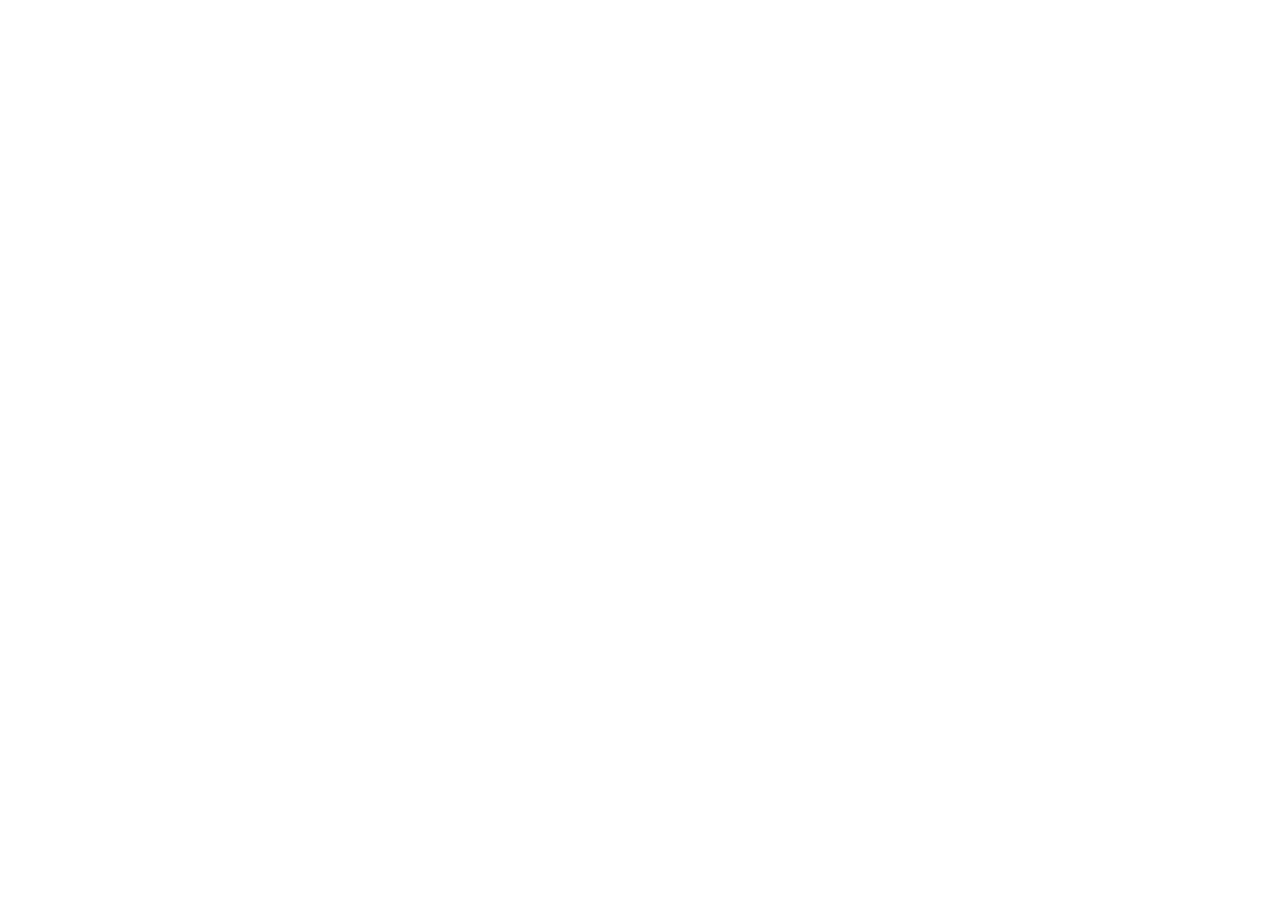
==== index.html @ e59b92d1 "Add Watchpost Agent launcher" ====
<!doctype html>
<html lang="en">
	<head>
		<meta charset="utf-8">
		<meta name="viewport" content="width=device-width, initial-scale=1">
		<meta name="color-scheme" content="dark">
		<title>Watchpost Agent</title>
		<link rel="icon" href="assets/images/favicon.svg" type="image/svg+xml">
		<link rel="stylesheet" href="assets/css/style.css">
		<script defer src="assets/js/script.js"></script>
	</head>
	<body>
		<main class="auth-shell" data-launcher data-default-host="localhost" data-default-port="7335">
		  <form class="auth-card" data-config novalidate>
		    <div class="auth-brand"><span class="brand-mark" aria-hidden="true">W</span><strong>Watchpost Agent</strong></div>
		    <h1>Watchpost Agent</h1>
		    <div class="auth-error" data-error role="alert" hidden></div>
		    <label>Domain or IP<input name="host" value="localhost" placeholder="localhost or https://agent.example.com" autocomplete="url" spellcheck="false"></label>
		    <label>Port<input name="port" type="number" min="1" max="65535" value="7335" inputmode="numeric"></label>
		    <div class="actions"><button type="submit">Save</button><button type="button" class="secondary" data-defaults>Use defaults</button></div>
		    <button type="button" class="secondary open" data-open>Open Watchpost Agent</button>
		  </form>
		</main>
	</body>
</html>
---- assets/css/style.css ----
:root{color-scheme:dark;--bg:#111310;--surface:#181b17;--line:#343a32;--line-strong:#4b5348;--text:#f0f2ed;--muted:#a3aa9e;--accent:#a7cf7a;--danger:#d97870;--radius:8px}*{box-sizing:border-box}html{background:var(--bg);color:var(--text);font:15px/1.55 Inter,ui-sans-serif,system-ui,sans-serif}body{min-height:100vh;margin:0;background:var(--bg)}button,input{font:inherit}[hidden]{display:none!important}.auth-shell{min-height:100vh;display:grid;place-items:center;padding:30px}.auth-card{display:none;width:min(460px,100%);padding:28px;border:1px solid var(--line);border-radius:var(--radius);background:var(--surface);gap:16px}.config .auth-card{display:grid}.auth-brand{display:flex;align-items:center;gap:10px;margin-bottom:4px}.brand-mark{display:grid;place-items:center;width:30px;height:30px;border:1px solid #65705f;border-radius:7px;color:var(--accent);font:800 12px ui-monospace,monospace}.auth-card h1{margin:0 0 4px;font-size:42px;line-height:1.02;letter-spacing:-.04em}.auth-card label{display:grid;gap:7px;color:var(--muted);font-weight:650}input{display:block;width:100%;padding:11px 12px;border:1px solid var(--line);border-radius:6px;background:var(--bg);color:var(--text);outline:0}input:focus{border-color:var(--line-strong);box-shadow:0 0 0 3px rgba(240,242,237,.08)}button{display:block;padding:10px 15px;border:1px solid var(--accent);border-radius:6px;background:var(--accent);color:#12160f;font-weight:750;cursor:pointer}.secondary{background:transparent;color:var(--text);border-color:var(--line-strong)}.actions{display:flex;gap:8px}.actions button{flex:1}.open{width:100%}.auth-error{padding:10px 12px;border:1px solid var(--danger);border-radius:6px;background:#2b1d1b;color:var(--text);font-size:12px}@media(max-width:560px){.auth-shell{display:block}.auth-card{margin:auto;padding:24px 20px}.actions{display:grid}}@media(prefers-reduced-motion:reduce){*{animation-duration:.01ms!important;transition-duration:.01ms!important}}
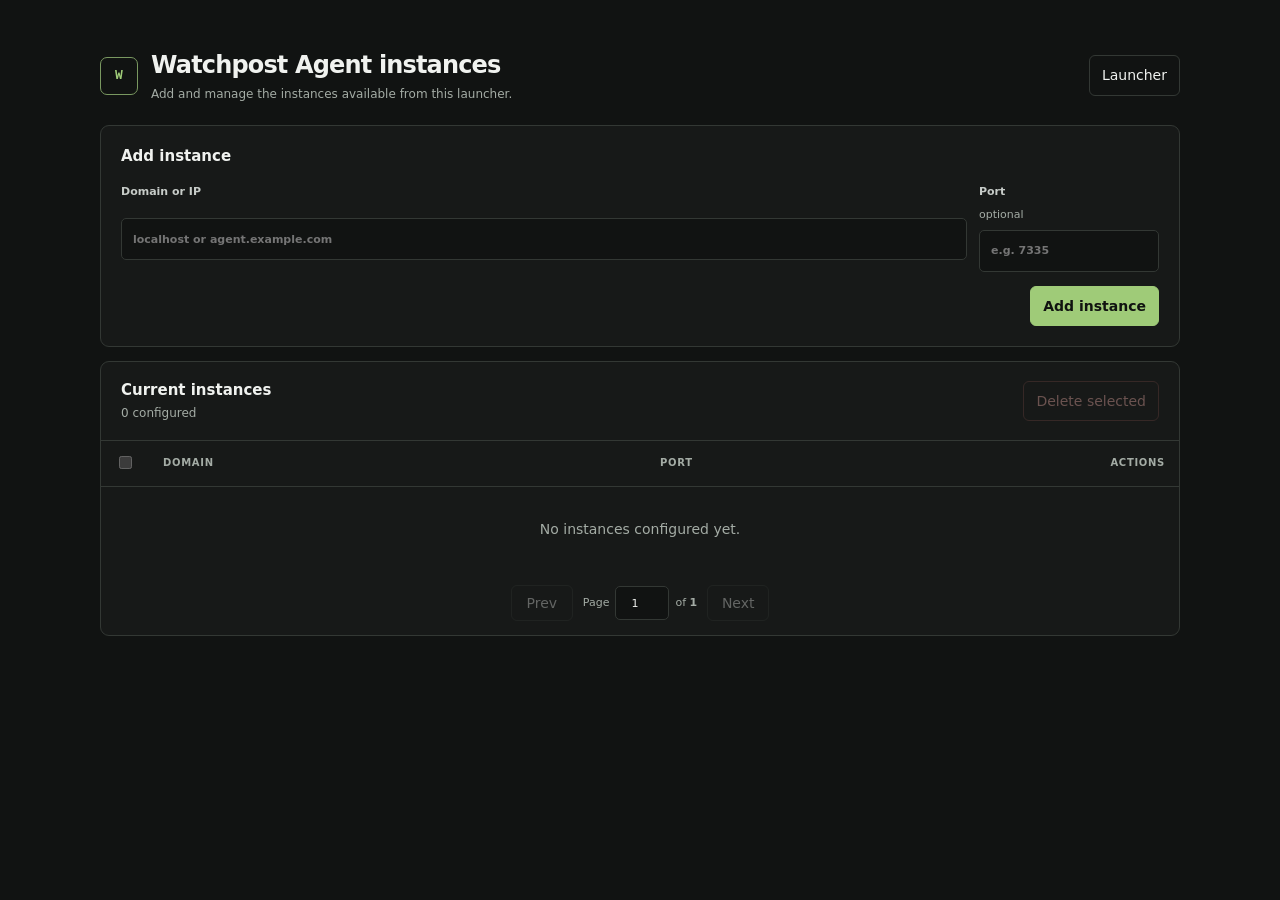
==== commit 9572e9f2: "Turn Watchpost Agent redirect into instance launcher" ====
--- a/index.html
+++ b/index.html
@@ -10,16 +10,49 @@
 		<script defer src="assets/js/script.js"></script>
 	</head>
 	<body>
-		<main class="auth-shell" data-launcher data-default-host="localhost" data-default-port="7335">
-		  <form class="auth-card" data-config novalidate>
-		    <div class="auth-brand"><span class="brand-mark" aria-hidden="true">W</span><strong>Watchpost Agent</strong></div>
-		    <h1>Watchpost Agent</h1>
-		    <div class="auth-error" data-error role="alert" hidden></div>
-		    <label>Domain or IP<input name="host" value="localhost" placeholder="localhost or https://agent.example.com" autocomplete="url" spellcheck="false"></label>
-		    <label>Port<input name="port" type="number" min="1" max="65535" value="7335" inputmode="numeric"></label>
-		    <div class="actions"><button type="submit">Save</button><button type="button" class="secondary" data-defaults>Use defaults</button></div>
-		    <button type="button" class="secondary open" data-open>Open Watchpost Agent</button>
-		  </form>
+		<main class="instance-app" data-instance-launcher data-product="watchpost-agent" data-product-title="Watchpost Agent">
+		  <section class="launcher-view" data-launcher-view hidden>
+		    <header class="page-header">
+		      <div class="brand"><span class="brand-mark">W</span><div><h1>Watchpost Agent</h1><p>Choose an instance to open.</p></div></div>
+		      <button class="icon-button" type="button" data-open-config aria-label="Configure instances" title="Configure instances">&#9881;</button>
+		    </header>
+		    <div class="instance-grid" data-instance-grid></div>
+		    <nav class="pager" data-launcher-pager aria-label="Instance pages">
+		      <button type="button" data-prev>Prev</button>
+		      <label>Page <input type="number" min="1" step="1" value="1" data-page-input aria-label="Page number"> <span>of <strong data-page-count>1</strong></span></label>
+		      <button type="button" data-next>Next</button>
+		    </nav>
+		  </section>
+		  <section class="config-view" data-config-view hidden>
+		    <header class="page-header">
+		      <div class="brand"><span class="brand-mark">W</span><div><h1>Watchpost Agent instances</h1><p>Add and manage the instances available from this launcher.</p></div></div>
+		      <button class="secondary" type="button" data-back-launcher>Launcher</button>
+		    </header>
+		    <form class="instance-form panel" data-instance-form novalidate>
+		      <input type="hidden" name="edit-id">
+		      <div class="form-heading"><h2 data-form-title>Add instance</h2><button class="text-button" type="button" data-cancel-edit hidden>Cancel edit</button></div>
+		      <div class="form-grid">
+		        <label>Domain or IP<input name="domain" type="text" inputmode="url" autocomplete="url" placeholder="localhost or agent.example.com" spellcheck="false" required></label>
+		        <label>Port <span class="optional">optional</span><input name="port" type="number" min="1" max="65535" step="1" inputmode="numeric" autocomplete="off" placeholder="e.g. 7335"></label>
+		      </div>
+		      <div class="form-footer"><div class="error" data-error role="alert" hidden></div><button class="primary" type="submit" data-submit>Add instance</button></div>
+		    </form>
+		    <section class="panel list-panel">
+		      <div class="table-toolbar"><div><h2>Current instances</h2><p><span data-instance-count>0</span> configured</p></div><button class="danger" type="button" data-delete-selected disabled>Delete selected</button></div>
+		      <div class="table-wrap">
+		        <table>
+		          <thead><tr><th class="check"><input type="checkbox" data-select-page aria-label="Select instances on this page"></th><th>Domain</th><th>Port</th><th class="actions-col">Actions</th></tr></thead>
+		          <tbody data-instance-table></tbody>
+		        </table>
+		        <div class="empty-state" data-empty>No instances configured yet.</div>
+		      </div>
+		      <nav class="pager" data-config-pager aria-label="Configuration pages">
+		        <button type="button" data-prev>Prev</button>
+		        <label>Page <input type="number" min="1" step="1" value="1" data-page-input aria-label="Page number"> <span>of <strong data-page-count>1</strong></span></label>
+		        <button type="button" data-next>Next</button>
+		      </nav>
+		    </section>
+		  </section>
 		</main>
 	</body>
 </html>
--- a/assets/css/style.css
+++ b/assets/css/style.css
@@ -1 +1,2 @@
-:root{color-scheme:dark;--bg:#111310;--surface:#181b17;--line:#343a32;--line-strong:#4b5348;--text:#f0f2ed;--muted:#a3aa9e;--accent:#a7cf7a;--danger:#d97870;--radius:8px}*{box-sizing:border-box}html{background:var(--bg);color:var(--text);font:15px/1.55 Inter,ui-sans-serif,system-ui,sans-serif}body{min-height:100vh;margin:0;background:var(--bg)}button,input{font:inherit}[hidden]{display:none!important}.auth-shell{min-height:100vh;display:grid;place-items:center;padding:30px}.auth-card{display:none;width:min(460px,100%);padding:28px;border:1px solid var(--line);border-radius:var(--radius);background:var(--surface);gap:16px}.config .auth-card{display:grid}.auth-brand{display:flex;align-items:center;gap:10px;margin-bottom:4px}.brand-mark{display:grid;place-items:center;width:30px;height:30px;border:1px solid #65705f;border-radius:7px;color:var(--accent);font:800 12px ui-monospace,monospace}.auth-card h1{margin:0 0 4px;font-size:42px;line-height:1.02;letter-spacing:-.04em}.auth-card label{display:grid;gap:7px;color:var(--muted);font-weight:650}input{display:block;width:100%;padding:11px 12px;border:1px solid var(--line);border-radius:6px;background:var(--bg);color:var(--text);outline:0}input:focus{border-color:var(--line-strong);box-shadow:0 0 0 3px rgba(240,242,237,.08)}button{display:block;padding:10px 15px;border:1px solid var(--accent);border-radius:6px;background:var(--accent);color:#12160f;font-weight:750;cursor:pointer}.secondary{background:transparent;color:var(--text);border-color:var(--line-strong)}.actions{display:flex;gap:8px}.actions button{flex:1}.open{width:100%}.auth-error{padding:10px 12px;border:1px solid var(--danger);border-radius:6px;background:#2b1d1b;color:var(--text);font-size:12px}@media(max-width:560px){.auth-shell{display:block}.auth-card{margin:auto;padding:24px 20px}.actions{display:grid}}@media(prefers-reduced-motion:reduce){*{animation-duration:.01ms!important;transition-duration:.01ms!important}}
+:root{color-scheme:dark;--bg:#111312;--panel:#171918;--line:#333834;--text:#f0f2ef;--muted:#a4aca5;--accent:#9fcb78;--danger:#d97970;--sans:Inter,ui-sans-serif,system-ui,-apple-system,BlinkMacSystemFont,"Segoe UI",sans-serif;--mono:"SFMono-Regular",Consolas,"Liberation Mono",monospace;--radius:9px}
+*{box-sizing:border-box}html,body{min-height:100%}body{margin:0;background:var(--bg);color:var(--text);font:14px/1.45 var(--sans)}button,input{font:inherit}button{cursor:pointer}[hidden]{display:none!important}.instance-app{width:min(1080px,calc(100% - 36px));margin:0 auto;padding:48px 0 64px}.launcher-view{width:min(920px,100%);margin:8vh auto 0}.page-header{display:flex;align-items:center;justify-content:space-between;gap:18px;margin-bottom:22px}.brand{display:flex;align-items:center;gap:13px}.brand-mark{display:grid;place-items:center;min-width:38px;height:38px;padding:0 8px;border:1px solid color-mix(in srgb,var(--accent) 65%,var(--line));border-radius:calc(var(--radius) - 2px);color:var(--accent);font:800 13px/1 var(--mono)}h1,h2,p{margin:0}h1{font-size:24px;letter-spacing:-.035em}h2{font-size:15px}.brand p,.table-toolbar p{margin-top:3px;color:var(--muted);font-size:12px}.icon-button,.secondary,.pager button,.text-button,.danger,.primary{border:1px solid var(--line);border-radius:calc(var(--radius) - 3px);background:transparent;color:var(--text);padding:9px 12px}.icon-button{width:40px;height:40px;padding:0;font-size:18px}button:hover{border-color:color-mix(in srgb,var(--accent) 45%,var(--line))}.primary{border-color:var(--accent);background:var(--accent);color:#101310;font-weight:800}.danger{color:#f2b0a9;border-color:#69423e}.danger:disabled{opacity:.38;cursor:not-allowed}.instance-grid{display:grid;grid-template-columns:repeat(2,minmax(0,1fr));gap:12px}.instance-card{display:flex;align-items:center;justify-content:space-between;gap:14px;min-height:92px;padding:18px;border:1px solid var(--line);border-radius:var(--radius);background:var(--panel);text-align:left;color:var(--text)}.instance-card:hover{border-color:color-mix(in srgb,var(--accent) 55%,var(--line));transform:translateY(-1px)}.instance-card strong{display:block;font-size:15px;overflow-wrap:anywhere}.instance-card small{display:block;margin-top:5px;color:var(--muted);font:11px var(--mono)}.instance-card .arrow{color:var(--accent);font-size:20px}.panel{border:1px solid var(--line);border-radius:var(--radius);background:var(--panel)}.instance-form{padding:20px;margin-bottom:14px}.form-heading,.form-footer,.table-toolbar{display:flex;align-items:center;justify-content:space-between;gap:14px}.form-heading{margin-bottom:16px}.text-button{padding:5px 8px;color:var(--muted);font-size:12px}.form-grid{display:grid;grid-template-columns:minmax(0,1fr) 180px;gap:12px}label{display:grid;gap:7px;color:#c7ccc8;font-size:11px;font-weight:650}.optional{color:var(--muted);font-weight:400}input[type=text],input[type=number]{width:100%;height:42px;padding:0 11px;border:1px solid var(--line);border-radius:calc(var(--radius) - 4px);outline:0;background:var(--bg);color:var(--text)}input:focus{border-color:var(--accent)}.form-footer{margin-top:14px;justify-content:flex-end}.error{margin-right:auto;color:#e59a93;font-size:12px}.list-panel{overflow:hidden}.table-toolbar{padding:18px 20px;border-bottom:1px solid var(--line)}.table-wrap{overflow-x:auto}table{width:100%;border-collapse:collapse}th,td{padding:12px 14px;border-bottom:1px solid var(--line);text-align:left;vertical-align:middle}th{color:var(--muted);font-size:10px;text-transform:uppercase;letter-spacing:.07em}td.domain{font-weight:650;overflow-wrap:anywhere}td.port{color:var(--muted);font:12px var(--mono)}.check{width:42px;text-align:center}.actions-col{width:150px;text-align:right}td.actions{text-align:right;white-space:nowrap}td.actions button{margin-left:5px;padding:6px 9px;border:1px solid var(--line);border-radius:calc(var(--radius) - 4px);background:transparent;color:var(--text);font-size:11px}.empty-state{padding:32px;text-align:center;color:var(--muted)}.pager{display:flex;align-items:center;justify-content:center;gap:10px;margin-top:18px}.list-panel>.pager{margin:0;padding:14px;border-top:0}.pager label{display:flex;align-items:center;gap:6px;color:var(--muted);font-weight:400}.pager input{width:54px;height:34px;padding:0 7px;text-align:center}.pager button{min-width:62px;padding:7px 10px}.pager button:disabled{opacity:.35;cursor:not-allowed}input[type=checkbox]{accent-color:var(--accent)}@media(max-width:700px){.instance-app{width:min(100% - 24px,1080px);padding-top:26px}.launcher-view{margin-top:3vh}.instance-grid{grid-template-columns:1fr}.form-grid{grid-template-columns:1fr}.page-header{align-items:flex-start}.brand{align-items:flex-start}.config-view .page-header{flex-direction:column}.table-toolbar{align-items:flex-start;flex-direction:column}.actions-col{width:120px}}@media(max-width:440px){.instance-app{width:min(100% - 18px,1080px)}.instance-form{padding:16px}.page-header{margin-bottom:16px}.pager{gap:6px}.pager button{min-width:auto}th,td{padding:10px 9px}}
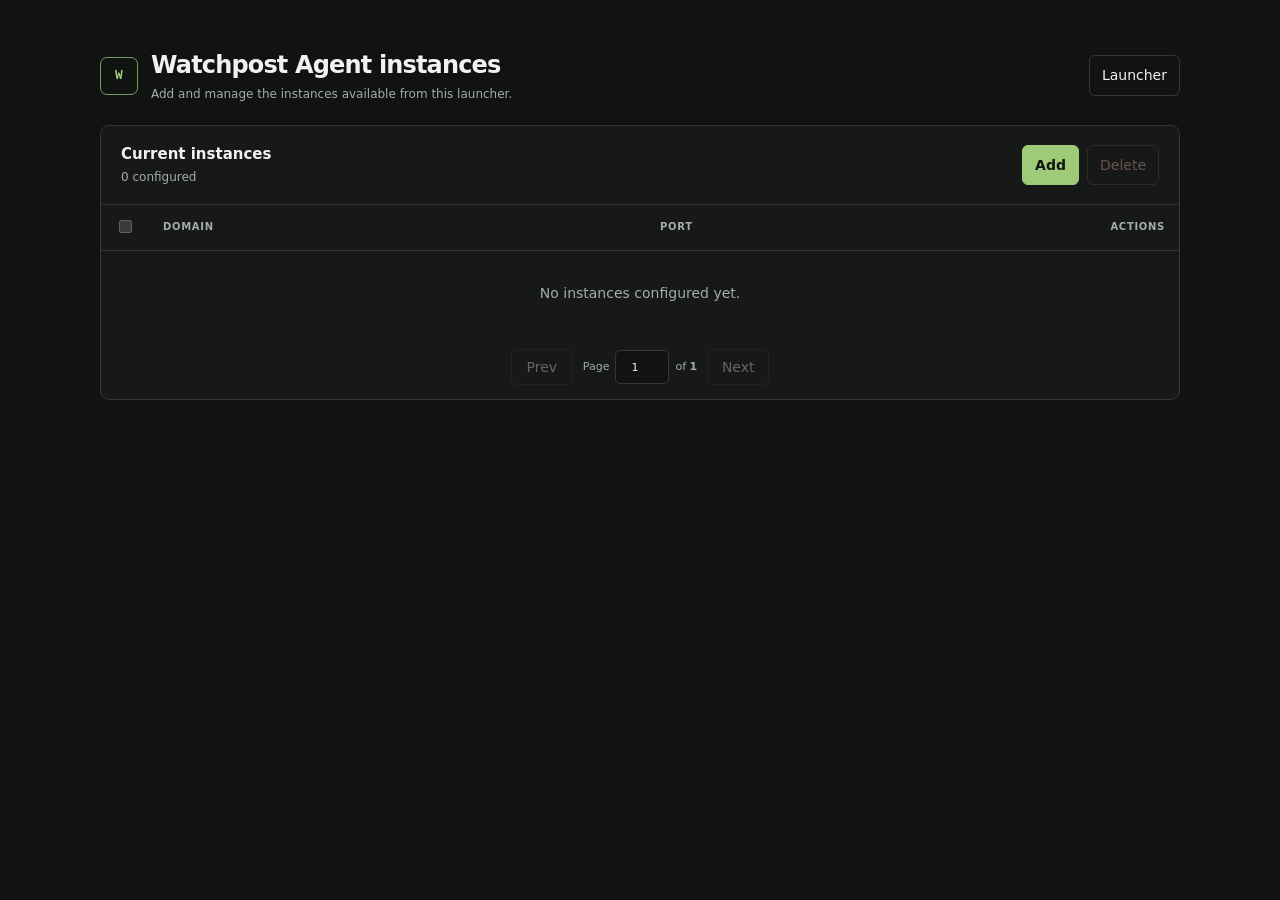
==== commit 5e47d5d9: "Refine instance configuration UI" ====
--- a/index.html
+++ b/index.html
@@ -28,17 +28,21 @@
 		      <div class="brand"><span class="brand-mark">W</span><div><h1>Watchpost Agent instances</h1><p>Add and manage the instances available from this launcher.</p></div></div>
 		      <button class="secondary" type="button" data-back-launcher>Launcher</button>
 		    </header>
-		    <form class="instance-form panel" data-instance-form novalidate>
-		      <input type="hidden" name="edit-id">
-		      <div class="form-heading"><h2 data-form-title>Add instance</h2><button class="text-button" type="button" data-cancel-edit hidden>Cancel edit</button></div>
-		      <div class="form-grid">
-		        <label>Domain or IP<input name="domain" type="text" inputmode="url" autocomplete="url" placeholder="localhost or agent.example.com" spellcheck="false" required></label>
-		        <label>Port <span class="optional">optional</span><input name="port" type="number" min="1" max="65535" step="1" inputmode="numeric" autocomplete="off" placeholder="e.g. 7335"></label>
-		      </div>
-		      <div class="form-footer"><div class="error" data-error role="alert" hidden></div><button class="primary" type="submit" data-submit>Add instance</button></div>
-		    </form>
+		    <div class="modal-backdrop" data-instance-modal hidden>
+		      <section class="modal panel" role="dialog" aria-modal="true" aria-labelledby="instance-modal-title">
+		        <form class="instance-form" data-instance-form novalidate>
+		          <input type="hidden" name="edit-id">
+		          <div class="modal-header"><h2 id="instance-modal-title" data-form-title>Add instance</h2><button class="icon-button close-button" type="button" data-cancel-edit aria-label="Close">&times;</button></div>
+		          <div class="form-grid">
+		            <label>Domain or IP<input name="domain" type="text" inputmode="url" autocomplete="url" placeholder="localhost or agent.example.com" spellcheck="false" required></label>
+		            <label><span class="field-label">Port <span class="optional">(optional)</span></span><input name="port" type="number" min="1" max="65535" step="1" inputmode="numeric" autocomplete="off" placeholder="e.g. 7335"></label>
+		          </div>
+		          <div class="form-footer"><div class="error" data-error role="alert" hidden></div><button class="secondary" type="button" data-cancel-modal>Cancel</button><button class="primary" type="submit" data-submit>Add</button></div>
+		        </form>
+		      </section>
+		    </div>
 		    <section class="panel list-panel">
-		      <div class="table-toolbar"><div><h2>Current instances</h2><p><span data-instance-count>0</span> configured</p></div><button class="danger" type="button" data-delete-selected disabled>Delete selected</button></div>
+		      <div class="table-toolbar"><div><h2>Current instances</h2><p><span data-instance-count>0</span> configured</p></div><div class="toolbar-actions"><button class="primary" type="button" data-add-instance>Add</button><button class="danger" type="button" data-delete-selected disabled>Delete</button></div></div>
 		      <div class="table-wrap">
 		        <table>
 		          <thead><tr><th class="check"><input type="checkbox" data-select-page aria-label="Select instances on this page"></th><th>Domain</th><th>Port</th><th class="actions-col">Actions</th></tr></thead>
--- a/assets/css/style.css
+++ b/assets/css/style.css
@@ -1,2 +1,3 @@
 :root{color-scheme:dark;--bg:#111312;--panel:#171918;--line:#333834;--text:#f0f2ef;--muted:#a4aca5;--accent:#9fcb78;--danger:#d97970;--sans:Inter,ui-sans-serif,system-ui,-apple-system,BlinkMacSystemFont,"Segoe UI",sans-serif;--mono:"SFMono-Regular",Consolas,"Liberation Mono",monospace;--radius:9px}
 *{box-sizing:border-box}html,body{min-height:100%}body{margin:0;background:var(--bg);color:var(--text);font:14px/1.45 var(--sans)}button,input{font:inherit}button{cursor:pointer}[hidden]{display:none!important}.instance-app{width:min(1080px,calc(100% - 36px));margin:0 auto;padding:48px 0 64px}.launcher-view{width:min(920px,100%);margin:8vh auto 0}.page-header{display:flex;align-items:center;justify-content:space-between;gap:18px;margin-bottom:22px}.brand{display:flex;align-items:center;gap:13px}.brand-mark{display:grid;place-items:center;min-width:38px;height:38px;padding:0 8px;border:1px solid color-mix(in srgb,var(--accent) 65%,var(--line));border-radius:calc(var(--radius) - 2px);color:var(--accent);font:800 13px/1 var(--mono)}h1,h2,p{margin:0}h1{font-size:24px;letter-spacing:-.035em}h2{font-size:15px}.brand p,.table-toolbar p{margin-top:3px;color:var(--muted);font-size:12px}.icon-button,.secondary,.pager button,.text-button,.danger,.primary{border:1px solid var(--line);border-radius:calc(var(--radius) - 3px);background:transparent;color:var(--text);padding:9px 12px}.icon-button{width:40px;height:40px;padding:0;font-size:18px}button:hover{border-color:color-mix(in srgb,var(--accent) 45%,var(--line))}.primary{border-color:var(--accent);background:var(--accent);color:#101310;font-weight:800}.danger{color:#f2b0a9;border-color:#69423e}.danger:disabled{opacity:.38;cursor:not-allowed}.instance-grid{display:grid;grid-template-columns:repeat(2,minmax(0,1fr));gap:12px}.instance-card{display:flex;align-items:center;justify-content:space-between;gap:14px;min-height:92px;padding:18px;border:1px solid var(--line);border-radius:var(--radius);background:var(--panel);text-align:left;color:var(--text)}.instance-card:hover{border-color:color-mix(in srgb,var(--accent) 55%,var(--line));transform:translateY(-1px)}.instance-card strong{display:block;font-size:15px;overflow-wrap:anywhere}.instance-card small{display:block;margin-top:5px;color:var(--muted);font:11px var(--mono)}.instance-card .arrow{color:var(--accent);font-size:20px}.panel{border:1px solid var(--line);border-radius:var(--radius);background:var(--panel)}.instance-form{padding:20px;margin-bottom:14px}.form-heading,.form-footer,.table-toolbar{display:flex;align-items:center;justify-content:space-between;gap:14px}.form-heading{margin-bottom:16px}.text-button{padding:5px 8px;color:var(--muted);font-size:12px}.form-grid{display:grid;grid-template-columns:minmax(0,1fr) 180px;gap:12px}label{display:grid;gap:7px;color:#c7ccc8;font-size:11px;font-weight:650}.optional{color:var(--muted);font-weight:400}input[type=text],input[type=number]{width:100%;height:42px;padding:0 11px;border:1px solid var(--line);border-radius:calc(var(--radius) - 4px);outline:0;background:var(--bg);color:var(--text)}input:focus{border-color:var(--accent)}.form-footer{margin-top:14px;justify-content:flex-end}.error{margin-right:auto;color:#e59a93;font-size:12px}.list-panel{overflow:hidden}.table-toolbar{padding:18px 20px;border-bottom:1px solid var(--line)}.table-wrap{overflow-x:auto}table{width:100%;border-collapse:collapse}th,td{padding:12px 14px;border-bottom:1px solid var(--line);text-align:left;vertical-align:middle}th{color:var(--muted);font-size:10px;text-transform:uppercase;letter-spacing:.07em}td.domain{font-weight:650;overflow-wrap:anywhere}td.port{color:var(--muted);font:12px var(--mono)}.check{width:42px;text-align:center}.actions-col{width:150px;text-align:right}td.actions{text-align:right;white-space:nowrap}td.actions button{margin-left:5px;padding:6px 9px;border:1px solid var(--line);border-radius:calc(var(--radius) - 4px);background:transparent;color:var(--text);font-size:11px}.empty-state{padding:32px;text-align:center;color:var(--muted)}.pager{display:flex;align-items:center;justify-content:center;gap:10px;margin-top:18px}.list-panel>.pager{margin:0;padding:14px;border-top:0}.pager label{display:flex;align-items:center;gap:6px;color:var(--muted);font-weight:400}.pager input{width:54px;height:34px;padding:0 7px;text-align:center}.pager button{min-width:62px;padding:7px 10px}.pager button:disabled{opacity:.35;cursor:not-allowed}input[type=checkbox]{accent-color:var(--accent)}@media(max-width:700px){.instance-app{width:min(100% - 24px,1080px);padding-top:26px}.launcher-view{margin-top:3vh}.instance-grid{grid-template-columns:1fr}.form-grid{grid-template-columns:1fr}.page-header{align-items:flex-start}.brand{align-items:flex-start}.config-view .page-header{flex-direction:column}.table-toolbar{align-items:flex-start;flex-direction:column}.actions-col{width:120px}}@media(max-width:440px){.instance-app{width:min(100% - 18px,1080px)}.instance-form{padding:16px}.page-header{margin-bottom:16px}.pager{gap:6px}.pager button{min-width:auto}th,td{padding:10px 9px}}
+.toolbar-actions{display:flex;align-items:center;gap:8px}.field-label{display:inline-flex;align-items:baseline;gap:4px}.modal-backdrop{position:fixed;inset:0;z-index:1000;display:grid;place-items:center;padding:20px;background:rgba(0,0,0,.62);backdrop-filter:blur(2px)}.modal{width:min(720px,100%);box-shadow:0 24px 70px rgba(0,0,0,.42)}.modal .instance-form{margin:0;padding:20px}.modal-header{display:flex;align-items:center;justify-content:space-between;gap:14px;margin-bottom:18px}.close-button{width:34px;height:34px;font-size:22px;line-height:1}.modal .form-footer{margin-top:18px}.modal .form-footer .secondary{margin-left:auto}@media(max-width:700px){.table-toolbar{flex-direction:row;align-items:center}.toolbar-actions{margin-left:auto}.modal .form-grid{grid-template-columns:1fr}}@media(max-width:440px){.table-toolbar{align-items:flex-start;flex-direction:column}.toolbar-actions{margin-left:0}}
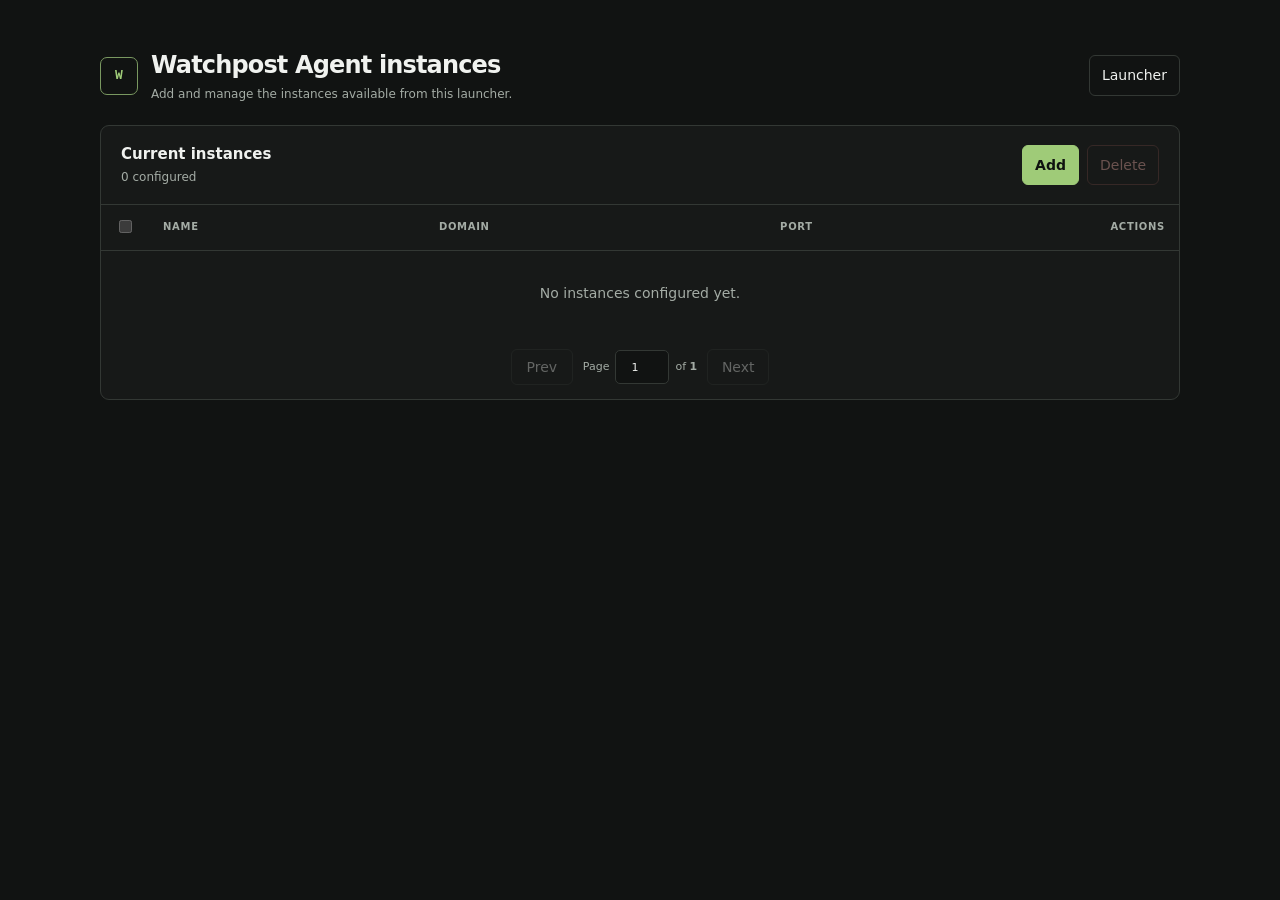
==== commit a4c38e7f: "Add names to instance launchers" ====
--- a/index.html
+++ b/index.html
@@ -34,6 +34,7 @@
 		          <input type="hidden" name="edit-id">
 		          <div class="modal-header"><h2 id="instance-modal-title" data-form-title>Add instance</h2><button class="icon-button close-button" type="button" data-cancel-edit aria-label="Close">&times;</button></div>
 		          <div class="form-grid">
+		            <label>Name<input name="name" type="text" autocomplete="off" placeholder="e.g. Local or NUC" required></label>
 		            <label>Domain or IP<input name="domain" type="text" inputmode="url" autocomplete="url" placeholder="localhost or agent.example.com" spellcheck="false" required></label>
 		            <label><span class="field-label">Port <span class="optional">(optional)</span></span><input name="port" type="number" min="1" max="65535" step="1" inputmode="numeric" autocomplete="off" placeholder="e.g. 7335"></label>
 		          </div>
@@ -45,7 +46,7 @@
 		      <div class="table-toolbar"><div><h2>Current instances</h2><p><span data-instance-count>0</span> configured</p></div><div class="toolbar-actions"><button class="primary" type="button" data-add-instance>Add</button><button class="danger" type="button" data-delete-selected disabled>Delete</button></div></div>
 		      <div class="table-wrap">
 		        <table>
-		          <thead><tr><th class="check"><input type="checkbox" data-select-page aria-label="Select instances on this page"></th><th>Domain</th><th>Port</th><th class="actions-col">Actions</th></tr></thead>
+		          <thead><tr><th class="check"><input type="checkbox" data-select-page aria-label="Select instances on this page"></th><th>Name</th><th>Domain</th><th>Port</th><th class="actions-col">Actions</th></tr></thead>
 		          <tbody data-instance-table></tbody>
 		        </table>
 		        <div class="empty-state" data-empty>No instances configured yet.</div>
--- a/assets/css/style.css
+++ b/assets/css/style.css
@@ -1,3 +1,3 @@
 :root{color-scheme:dark;--bg:#111312;--panel:#171918;--line:#333834;--text:#f0f2ef;--muted:#a4aca5;--accent:#9fcb78;--danger:#d97970;--sans:Inter,ui-sans-serif,system-ui,-apple-system,BlinkMacSystemFont,"Segoe UI",sans-serif;--mono:"SFMono-Regular",Consolas,"Liberation Mono",monospace;--radius:9px}
-*{box-sizing:border-box}html,body{min-height:100%}body{margin:0;background:var(--bg);color:var(--text);font:14px/1.45 var(--sans)}button,input{font:inherit}button{cursor:pointer}[hidden]{display:none!important}.instance-app{width:min(1080px,calc(100% - 36px));margin:0 auto;padding:48px 0 64px}.launcher-view{width:min(920px,100%);margin:8vh auto 0}.page-header{display:flex;align-items:center;justify-content:space-between;gap:18px;margin-bottom:22px}.brand{display:flex;align-items:center;gap:13px}.brand-mark{display:grid;place-items:center;min-width:38px;height:38px;padding:0 8px;border:1px solid color-mix(in srgb,var(--accent) 65%,var(--line));border-radius:calc(var(--radius) - 2px);color:var(--accent);font:800 13px/1 var(--mono)}h1,h2,p{margin:0}h1{font-size:24px;letter-spacing:-.035em}h2{font-size:15px}.brand p,.table-toolbar p{margin-top:3px;color:var(--muted);font-size:12px}.icon-button,.secondary,.pager button,.text-button,.danger,.primary{border:1px solid var(--line);border-radius:calc(var(--radius) - 3px);background:transparent;color:var(--text);padding:9px 12px}.icon-button{width:40px;height:40px;padding:0;font-size:18px}button:hover{border-color:color-mix(in srgb,var(--accent) 45%,var(--line))}.primary{border-color:var(--accent);background:var(--accent);color:#101310;font-weight:800}.danger{color:#f2b0a9;border-color:#69423e}.danger:disabled{opacity:.38;cursor:not-allowed}.instance-grid{display:grid;grid-template-columns:repeat(2,minmax(0,1fr));gap:12px}.instance-card{display:flex;align-items:center;justify-content:space-between;gap:14px;min-height:92px;padding:18px;border:1px solid var(--line);border-radius:var(--radius);background:var(--panel);text-align:left;color:var(--text)}.instance-card:hover{border-color:color-mix(in srgb,var(--accent) 55%,var(--line));transform:translateY(-1px)}.instance-card strong{display:block;font-size:15px;overflow-wrap:anywhere}.instance-card small{display:block;margin-top:5px;color:var(--muted);font:11px var(--mono)}.instance-card .arrow{color:var(--accent);font-size:20px}.panel{border:1px solid var(--line);border-radius:var(--radius);background:var(--panel)}.instance-form{padding:20px;margin-bottom:14px}.form-heading,.form-footer,.table-toolbar{display:flex;align-items:center;justify-content:space-between;gap:14px}.form-heading{margin-bottom:16px}.text-button{padding:5px 8px;color:var(--muted);font-size:12px}.form-grid{display:grid;grid-template-columns:minmax(0,1fr) 180px;gap:12px}label{display:grid;gap:7px;color:#c7ccc8;font-size:11px;font-weight:650}.optional{color:var(--muted);font-weight:400}input[type=text],input[type=number]{width:100%;height:42px;padding:0 11px;border:1px solid var(--line);border-radius:calc(var(--radius) - 4px);outline:0;background:var(--bg);color:var(--text)}input:focus{border-color:var(--accent)}.form-footer{margin-top:14px;justify-content:flex-end}.error{margin-right:auto;color:#e59a93;font-size:12px}.list-panel{overflow:hidden}.table-toolbar{padding:18px 20px;border-bottom:1px solid var(--line)}.table-wrap{overflow-x:auto}table{width:100%;border-collapse:collapse}th,td{padding:12px 14px;border-bottom:1px solid var(--line);text-align:left;vertical-align:middle}th{color:var(--muted);font-size:10px;text-transform:uppercase;letter-spacing:.07em}td.domain{font-weight:650;overflow-wrap:anywhere}td.port{color:var(--muted);font:12px var(--mono)}.check{width:42px;text-align:center}.actions-col{width:150px;text-align:right}td.actions{text-align:right;white-space:nowrap}td.actions button{margin-left:5px;padding:6px 9px;border:1px solid var(--line);border-radius:calc(var(--radius) - 4px);background:transparent;color:var(--text);font-size:11px}.empty-state{padding:32px;text-align:center;color:var(--muted)}.pager{display:flex;align-items:center;justify-content:center;gap:10px;margin-top:18px}.list-panel>.pager{margin:0;padding:14px;border-top:0}.pager label{display:flex;align-items:center;gap:6px;color:var(--muted);font-weight:400}.pager input{width:54px;height:34px;padding:0 7px;text-align:center}.pager button{min-width:62px;padding:7px 10px}.pager button:disabled{opacity:.35;cursor:not-allowed}input[type=checkbox]{accent-color:var(--accent)}@media(max-width:700px){.instance-app{width:min(100% - 24px,1080px);padding-top:26px}.launcher-view{margin-top:3vh}.instance-grid{grid-template-columns:1fr}.form-grid{grid-template-columns:1fr}.page-header{align-items:flex-start}.brand{align-items:flex-start}.config-view .page-header{flex-direction:column}.table-toolbar{align-items:flex-start;flex-direction:column}.actions-col{width:120px}}@media(max-width:440px){.instance-app{width:min(100% - 18px,1080px)}.instance-form{padding:16px}.page-header{margin-bottom:16px}.pager{gap:6px}.pager button{min-width:auto}th,td{padding:10px 9px}}
+*{box-sizing:border-box}html,body{min-height:100%}body{margin:0;background:var(--bg);color:var(--text);font:14px/1.45 var(--sans)}button,input{font:inherit}button{cursor:pointer}[hidden]{display:none!important}.instance-app{width:min(1080px,calc(100% - 36px));margin:0 auto;padding:48px 0 64px}.launcher-view{width:min(920px,100%);margin:8vh auto 0}.page-header{display:flex;align-items:center;justify-content:space-between;gap:18px;margin-bottom:22px}.brand{display:flex;align-items:center;gap:13px}.brand-mark{display:grid;place-items:center;min-width:38px;height:38px;padding:0 8px;border:1px solid color-mix(in srgb,var(--accent) 65%,var(--line));border-radius:calc(var(--radius) - 2px);color:var(--accent);font:800 13px/1 var(--mono)}h1,h2,p{margin:0}h1{font-size:24px;letter-spacing:-.035em}h2{font-size:15px}.brand p,.table-toolbar p{margin-top:3px;color:var(--muted);font-size:12px}.icon-button,.secondary,.pager button,.text-button,.danger,.primary{border:1px solid var(--line);border-radius:calc(var(--radius) - 3px);background:transparent;color:var(--text);padding:9px 12px}.icon-button{width:40px;height:40px;padding:0;font-size:18px}button:hover{border-color:color-mix(in srgb,var(--accent) 45%,var(--line))}.primary{border-color:var(--accent);background:var(--accent);color:#101310;font-weight:800}.danger{color:#f2b0a9;border-color:#69423e}.danger:disabled{opacity:.38;cursor:not-allowed}.instance-grid{display:grid;grid-template-columns:repeat(2,minmax(0,1fr));gap:12px}.instance-card{display:flex;align-items:center;justify-content:space-between;gap:14px;min-height:92px;padding:18px;border:1px solid var(--line);border-radius:var(--radius);background:var(--panel);text-align:left;color:var(--text)}.instance-card:hover{border-color:color-mix(in srgb,var(--accent) 55%,var(--line));transform:translateY(-1px)}.instance-card strong{display:block;font-size:15px;overflow-wrap:anywhere}.instance-card small{display:block;margin-top:5px;color:var(--muted);font:11px var(--mono)}.instance-card .arrow{color:var(--accent);font-size:20px}.panel{border:1px solid var(--line);border-radius:var(--radius);background:var(--panel)}.instance-form{padding:20px;margin-bottom:14px}.form-heading,.form-footer,.table-toolbar{display:flex;align-items:center;justify-content:space-between;gap:14px}.form-heading{margin-bottom:16px}.text-button{padding:5px 8px;color:var(--muted);font-size:12px}.form-grid{display:grid;grid-template-columns:minmax(150px,.65fr) minmax(0,1fr) 180px;gap:12px}label{display:grid;gap:7px;color:#c7ccc8;font-size:11px;font-weight:650}.optional{color:var(--muted);font-weight:400}input[type=text],input[type=number]{width:100%;height:42px;padding:0 11px;border:1px solid var(--line);border-radius:calc(var(--radius) - 4px);outline:0;background:var(--bg);color:var(--text)}input:focus{border-color:var(--accent)}.form-footer{margin-top:14px;justify-content:flex-end}.error{margin-right:auto;color:#e59a93;font-size:12px}.list-panel{overflow:hidden}.table-toolbar{padding:18px 20px;border-bottom:1px solid var(--line)}.table-wrap{overflow-x:auto}table{width:100%;border-collapse:collapse}th,td{padding:12px 14px;border-bottom:1px solid var(--line);text-align:left;vertical-align:middle}th{color:var(--muted);font-size:10px;text-transform:uppercase;letter-spacing:.07em}td.name{font-weight:700}td.domain{color:#c7ccc8;overflow-wrap:anywhere}td.port{color:var(--muted);font:12px var(--mono)}.check{width:42px;text-align:center}.actions-col{width:150px;text-align:right}td.actions{text-align:right;white-space:nowrap}td.actions button{margin-left:5px;padding:6px 9px;border:1px solid var(--line);border-radius:calc(var(--radius) - 4px);background:transparent;color:var(--text);font-size:11px}.empty-state{padding:32px;text-align:center;color:var(--muted)}.pager{display:flex;align-items:center;justify-content:center;gap:10px;margin-top:18px}.list-panel>.pager{margin:0;padding:14px;border-top:0}.pager label{display:flex;align-items:center;gap:6px;color:var(--muted);font-weight:400}.pager input{width:54px;height:34px;padding:0 7px;text-align:center}.pager button{min-width:62px;padding:7px 10px}.pager button:disabled{opacity:.35;cursor:not-allowed}input[type=checkbox]{accent-color:var(--accent)}@media(max-width:700px){.instance-app{width:min(100% - 24px,1080px);padding-top:26px}.launcher-view{margin-top:3vh}.instance-grid{grid-template-columns:1fr}.form-grid{grid-template-columns:1fr}.page-header{align-items:flex-start}.brand{align-items:flex-start}.config-view .page-header{flex-direction:column}.table-toolbar{align-items:flex-start;flex-direction:column}.actions-col{width:120px}}@media(max-width:440px){.instance-app{width:min(100% - 18px,1080px)}.instance-form{padding:16px}.page-header{margin-bottom:16px}.pager{gap:6px}.pager button{min-width:auto}th,td{padding:10px 9px}}
 .toolbar-actions{display:flex;align-items:center;gap:8px}.field-label{display:inline-flex;align-items:baseline;gap:4px}.modal-backdrop{position:fixed;inset:0;z-index:1000;display:grid;place-items:center;padding:20px;background:rgba(0,0,0,.62);backdrop-filter:blur(2px)}.modal{width:min(720px,100%);box-shadow:0 24px 70px rgba(0,0,0,.42)}.modal .instance-form{margin:0;padding:20px}.modal-header{display:flex;align-items:center;justify-content:space-between;gap:14px;margin-bottom:18px}.close-button{width:34px;height:34px;font-size:22px;line-height:1}.modal .form-footer{margin-top:18px}.modal .form-footer .secondary{margin-left:auto}@media(max-width:700px){.table-toolbar{flex-direction:row;align-items:center}.toolbar-actions{margin-left:auto}.modal .form-grid{grid-template-columns:1fr}}@media(max-width:440px){.table-toolbar{align-items:flex-start;flex-direction:column}.toolbar-actions{margin-left:0}}
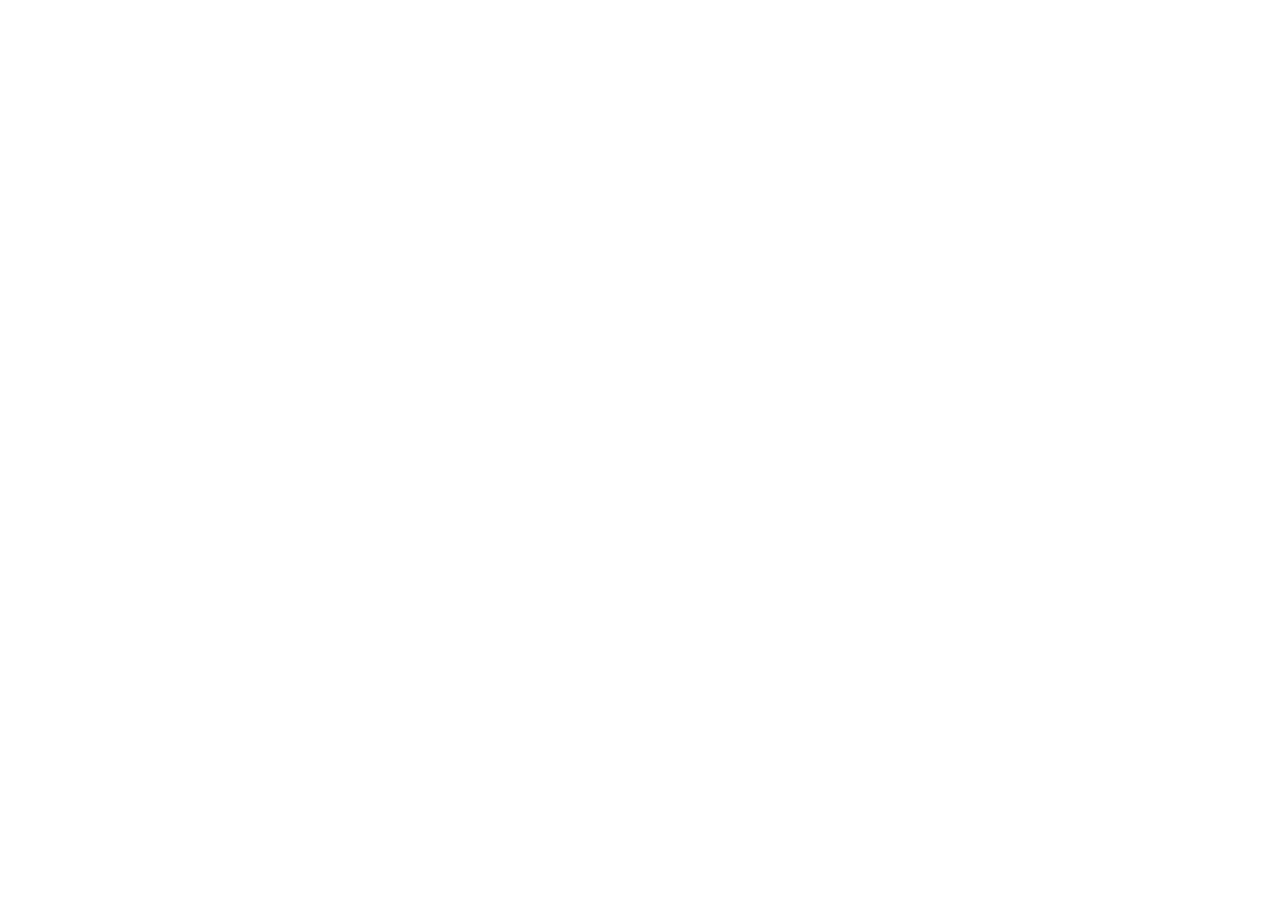
==== commit 8160763f: "Add instance configuration import and export" ====
--- a/index.html
+++ b/index.html
@@ -43,7 +43,8 @@
 		      </section>
 		    </div>
 		    <section class="panel list-panel">
-		      <div class="table-toolbar"><div><h2>Current instances</h2><p><span data-instance-count>0</span> configured</p></div><div class="toolbar-actions"><button class="primary" type="button" data-add-instance>Add</button><button class="danger" type="button" data-delete-selected disabled>Delete</button></div></div>
+      <div class="table-toolbar"><div><h2>Current instances</h2><p><span data-instance-count>0</span> configured</p></div><div class="toolbar-actions"><button class="secondary" type="button" data-import>Import</button><button class="secondary" type="button" data-export>Export</button><button class="primary" type="button" data-add-instance>Add</button><button class="danger" type="button" data-delete-selected disabled>Delete</button><input type="file" accept="application/json,.json" data-import-file hidden></div></div>
+      <p class="status" data-status role="status" hidden></p>
 		      <div class="table-wrap">
 		        <table>
 		          <thead><tr><th class="check"><input type="checkbox" data-select-page aria-label="Select instances on this page"></th><th>Name</th><th>Domain</th><th>Port</th><th class="actions-col">Actions</th></tr></thead>
--- a/assets/css/style.css
+++ b/assets/css/style.css
@@ -1,3 +1,4 @@
 :root{color-scheme:dark;--bg:#111312;--panel:#171918;--line:#333834;--text:#f0f2ef;--muted:#a4aca5;--accent:#9fcb78;--danger:#d97970;--sans:Inter,ui-sans-serif,system-ui,-apple-system,BlinkMacSystemFont,"Segoe UI",sans-serif;--mono:"SFMono-Regular",Consolas,"Liberation Mono",monospace;--radius:9px}
-*{box-sizing:border-box}html,body{min-height:100%}body{margin:0;background:var(--bg);color:var(--text);font:14px/1.45 var(--sans)}button,input{font:inherit}button{cursor:pointer}[hidden]{display:none!important}.instance-app{width:min(1080px,calc(100% - 36px));margin:0 auto;padding:48px 0 64px}.launcher-view{width:min(920px,100%);margin:8vh auto 0}.page-header{display:flex;align-items:center;justify-content:space-between;gap:18px;margin-bottom:22px}.brand{display:flex;align-items:center;gap:13px}.brand-mark{display:grid;place-items:center;min-width:38px;height:38px;padding:0 8px;border:1px solid color-mix(in srgb,var(--accent) 65%,var(--line));border-radius:calc(var(--radius) - 2px);color:var(--accent);font:800 13px/1 var(--mono)}h1,h2,p{margin:0}h1{font-size:24px;letter-spacing:-.035em}h2{font-size:15px}.brand p,.table-toolbar p{margin-top:3px;color:var(--muted);font-size:12px}.icon-button,.secondary,.pager button,.text-button,.danger,.primary{border:1px solid var(--line);border-radius:calc(var(--radius) - 3px);background:transparent;color:var(--text);padding:9px 12px}.icon-button{width:40px;height:40px;padding:0;font-size:18px}button:hover{border-color:color-mix(in srgb,var(--accent) 45%,var(--line))}.primary{border-color:var(--accent);background:var(--accent);color:#101310;font-weight:800}.danger{color:#f2b0a9;border-color:#69423e}.danger:disabled{opacity:.38;cursor:not-allowed}.instance-grid{display:grid;grid-template-columns:repeat(2,minmax(0,1fr));gap:12px}.instance-card{display:flex;align-items:center;justify-content:space-between;gap:14px;min-height:92px;padding:18px;border:1px solid var(--line);border-radius:var(--radius);background:var(--panel);text-align:left;color:var(--text)}.instance-card:hover{border-color:color-mix(in srgb,var(--accent) 55%,var(--line));transform:translateY(-1px)}.instance-card strong{display:block;font-size:15px;overflow-wrap:anywhere}.instance-card small{display:block;margin-top:5px;color:var(--muted);font:11px var(--mono)}.instance-card .arrow{color:var(--accent);font-size:20px}.panel{border:1px solid var(--line);border-radius:var(--radius);background:var(--panel)}.instance-form{padding:20px;margin-bottom:14px}.form-heading,.form-footer,.table-toolbar{display:flex;align-items:center;justify-content:space-between;gap:14px}.form-heading{margin-bottom:16px}.text-button{padding:5px 8px;color:var(--muted);font-size:12px}.form-grid{display:grid;grid-template-columns:minmax(150px,.65fr) minmax(0,1fr) 180px;gap:12px}label{display:grid;gap:7px;color:#c7ccc8;font-size:11px;font-weight:650}.optional{color:var(--muted);font-weight:400}input[type=text],input[type=number]{width:100%;height:42px;padding:0 11px;border:1px solid var(--line);border-radius:calc(var(--radius) - 4px);outline:0;background:var(--bg);color:var(--text)}input:focus{border-color:var(--accent)}.form-footer{margin-top:14px;justify-content:flex-end}.error{margin-right:auto;color:#e59a93;font-size:12px}.list-panel{overflow:hidden}.table-toolbar{padding:18px 20px;border-bottom:1px solid var(--line)}.table-wrap{overflow-x:auto}table{width:100%;border-collapse:collapse}th,td{padding:12px 14px;border-bottom:1px solid var(--line);text-align:left;vertical-align:middle}th{color:var(--muted);font-size:10px;text-transform:uppercase;letter-spacing:.07em}td.name{font-weight:700}td.domain{color:#c7ccc8;overflow-wrap:anywhere}td.port{color:var(--muted);font:12px var(--mono)}.check{width:42px;text-align:center}.actions-col{width:150px;text-align:right}td.actions{text-align:right;white-space:nowrap}td.actions button{margin-left:5px;padding:6px 9px;border:1px solid var(--line);border-radius:calc(var(--radius) - 4px);background:transparent;color:var(--text);font-size:11px}.empty-state{padding:32px;text-align:center;color:var(--muted)}.pager{display:flex;align-items:center;justify-content:center;gap:10px;margin-top:18px}.list-panel>.pager{margin:0;padding:14px;border-top:0}.pager label{display:flex;align-items:center;gap:6px;color:var(--muted);font-weight:400}.pager input{width:54px;height:34px;padding:0 7px;text-align:center}.pager button{min-width:62px;padding:7px 10px}.pager button:disabled{opacity:.35;cursor:not-allowed}input[type=checkbox]{accent-color:var(--accent)}@media(max-width:700px){.instance-app{width:min(100% - 24px,1080px);padding-top:26px}.launcher-view{margin-top:3vh}.instance-grid{grid-template-columns:1fr}.form-grid{grid-template-columns:1fr}.page-header{align-items:flex-start}.brand{align-items:flex-start}.config-view .page-header{flex-direction:column}.table-toolbar{align-items:flex-start;flex-direction:column}.actions-col{width:120px}}@media(max-width:440px){.instance-app{width:min(100% - 18px,1080px)}.instance-form{padding:16px}.page-header{margin-bottom:16px}.pager{gap:6px}.pager button{min-width:auto}th,td{padding:10px 9px}}
-.toolbar-actions{display:flex;align-items:center;gap:8px}.field-label{display:inline-flex;align-items:baseline;gap:4px}.modal-backdrop{position:fixed;inset:0;z-index:1000;display:grid;place-items:center;padding:20px;background:rgba(0,0,0,.62);backdrop-filter:blur(2px)}.modal{width:min(720px,100%);box-shadow:0 24px 70px rgba(0,0,0,.42)}.modal .instance-form{margin:0;padding:20px}.modal-header{display:flex;align-items:center;justify-content:space-between;gap:14px;margin-bottom:18px}.close-button{width:34px;height:34px;font-size:22px;line-height:1}.modal .form-footer{margin-top:18px}.modal .form-footer .secondary{margin-left:auto}@media(max-width:700px){.table-toolbar{flex-direction:row;align-items:center}.toolbar-actions{margin-left:auto}.modal .form-grid{grid-template-columns:1fr}}@media(max-width:440px){.table-toolbar{align-items:flex-start;flex-direction:column}.toolbar-actions{margin-left:0}}
+*{box-sizing:border-box}html,body{min-height:100%}body{margin:0;background:var(--bg);color:var(--text);font:14px/1.45 var(--sans)}button,input{font:inherit}button{cursor:pointer}[hidden]{display:none!important}.instance-app{width:min(1080px,calc(100% - 36px));margin:0 auto;padding:48px 0 64px}.launcher-view{width:min(920px,100%);margin:8vh auto 0}.page-header{display:flex;align-items:center;justify-content:space-between;gap:18px;margin-bottom:22px}.brand{display:flex;align-items:center;gap:13px}.brand-mark{display:grid;place-items:center;min-width:38px;height:38px;padding:0 8px;border:1px solid color-mix(in srgb,var(--accent) 65%,var(--line));border-radius:calc(var(--radius) - 2px);color:var(--accent);font:800 13px/1 var(--mono)}h1,h2,p{margin:0}h1{font-size:24px;letter-spacing:-.035em}h2{font-size:15px}.brand p,.table-toolbar p{margin-top:3px;color:var(--muted);font-size:12px}.icon-button,.secondary,.pager button,.text-button,.danger,.primary{border:1px solid var(--line);border-radius:calc(var(--radius) - 3px);background:transparent;color:var(--text);padding:9px 12px}.icon-button{width:40px;height:40px;padding:0;font-size:18px}button:hover{border-color:color-mix(in srgb,var(--accent) 45%,var(--line))}.primary{border-color:var(--accent);background:var(--accent);color:#101310;font-weight:800}.danger{color:#f2b0a9;border-color:#69423e}.danger:disabled{opacity:.38;cursor:not-allowed}.instance-grid{display:grid;grid-template-columns:repeat(2,minmax(0,1fr));gap:12px}.instance-card{display:flex;align-items:center;justify-content:space-between;gap:14px;min-height:92px;padding:18px;border:1px solid var(--line);border-radius:var(--radius);background:var(--panel);text-align:left;color:var(--text)}.instance-card:hover{border-color:color-mix(in srgb,var(--accent) 55%,var(--line));transform:translateY(-1px)}.instance-card strong{display:block;font-size:15px;overflow-wrap:anywhere}.instance-card small{display:block;margin-top:5px;color:var(--muted);font:11px var(--mono)}.instance-card .arrow{color:var(--accent);font-size:20px}.panel{border:1px solid var(--line);border-radius:var(--radius);background:var(--panel)}.instance-form{padding:20px;margin-bottom:14px}.form-heading,.form-footer,.table-toolbar{display:flex;align-items:center;justify-content:space-between;gap:14px}.form-heading{margin-bottom:16px}.text-button{padding:5px 8px;color:var(--muted);font-size:12px}.form-grid{display:grid;grid-template-columns:1fr;gap:12px}label{display:grid;gap:7px;color:#c7ccc8;font-size:11px;font-weight:650}.optional{color:var(--muted);font-weight:400}input[type=text],input[type=number]{width:100%;height:42px;padding:0 11px;border:1px solid var(--line);border-radius:calc(var(--radius) - 4px);outline:0;background:var(--bg);color:var(--text)}input:focus{border-color:var(--accent)}.form-footer{margin-top:14px;justify-content:flex-end}.error{margin-right:auto;color:#e59a93;font-size:12px}.list-panel{overflow:hidden}.table-toolbar{padding:18px 20px;border-bottom:1px solid var(--line)}.table-wrap{overflow-x:auto}table{width:100%;border-collapse:collapse}th,td{padding:12px 14px;border-bottom:1px solid var(--line);text-align:left;vertical-align:middle}th{color:var(--muted);font-size:10px;text-transform:uppercase;letter-spacing:.07em}td.name{font-weight:700}td.domain{color:#c7ccc8;overflow-wrap:anywhere}td.port{color:var(--muted);font:12px var(--mono)}.check{width:42px;text-align:center}.actions-col{width:150px;text-align:right}td.actions{text-align:right;white-space:nowrap}td.actions button{margin-left:5px;padding:6px 9px;border:1px solid var(--line);border-radius:calc(var(--radius) - 4px);background:transparent;color:var(--text);font-size:11px}.empty-state{padding:32px;text-align:center;color:var(--muted)}.pager{display:flex;align-items:center;justify-content:center;gap:10px;margin-top:18px}.list-panel>.pager{margin:0;padding:14px;border-top:0}.pager label{display:flex;align-items:center;gap:6px;color:var(--muted);font-weight:400}.pager input{width:54px;height:34px;padding:0 7px;text-align:center}.pager button{min-width:62px;padding:7px 10px}.pager button:disabled{opacity:.35;cursor:not-allowed}input[type=checkbox]{accent-color:var(--accent)}@media(max-width:700px){.instance-app{width:min(100% - 24px,1080px);padding-top:26px}.launcher-view{margin-top:3vh}.instance-grid{grid-template-columns:1fr}.form-grid{grid-template-columns:1fr}.page-header{align-items:flex-start}.brand{align-items:flex-start}.config-view .page-header{flex-direction:column}.table-toolbar{align-items:flex-start;flex-direction:column}.actions-col{width:120px}}@media(max-width:440px){.instance-app{width:min(100% - 18px,1080px)}.instance-form{padding:16px}.page-header{margin-bottom:16px}.pager{gap:6px}.pager button{min-width:auto}th,td{padding:10px 9px}}
+.toolbar-actions{display:flex;align-items:center;gap:8px}.field-label{display:inline-flex;align-items:baseline;gap:4px}.modal-backdrop{position:fixed;inset:0;z-index:1000;display:grid;place-items:center;padding:20px;background:rgba(0,0,0,.62);backdrop-filter:blur(2px)}.modal{width:min(560px,100%);box-shadow:0 24px 70px rgba(0,0,0,.42)}.modal .instance-form{margin:0;padding:20px}.modal-header{display:flex;align-items:center;justify-content:space-between;gap:14px;margin-bottom:18px}.close-button{width:34px;height:34px;font-size:22px;line-height:1}.modal .form-footer{margin-top:18px}.modal .form-footer .secondary{margin-left:auto}@media(max-width:700px){.table-toolbar{flex-direction:row;align-items:center}.toolbar-actions{margin-left:auto}.modal .form-grid{grid-template-columns:1fr}}@media(max-width:440px){.table-toolbar{align-items:flex-start;flex-direction:column}.toolbar-actions{margin-left:0}}
+.status{margin:0;padding:10px 20px;border-bottom:1px solid var(--line);color:var(--muted);font-size:12px}.status.error{color:#e59a93}.toolbar-actions{flex-wrap:wrap}@media(max-width:700px){.table-toolbar{align-items:flex-start}.toolbar-actions{justify-content:flex-end}}@media(max-width:560px){.table-toolbar{flex-direction:column}.toolbar-actions{margin-left:0;justify-content:flex-start}}
